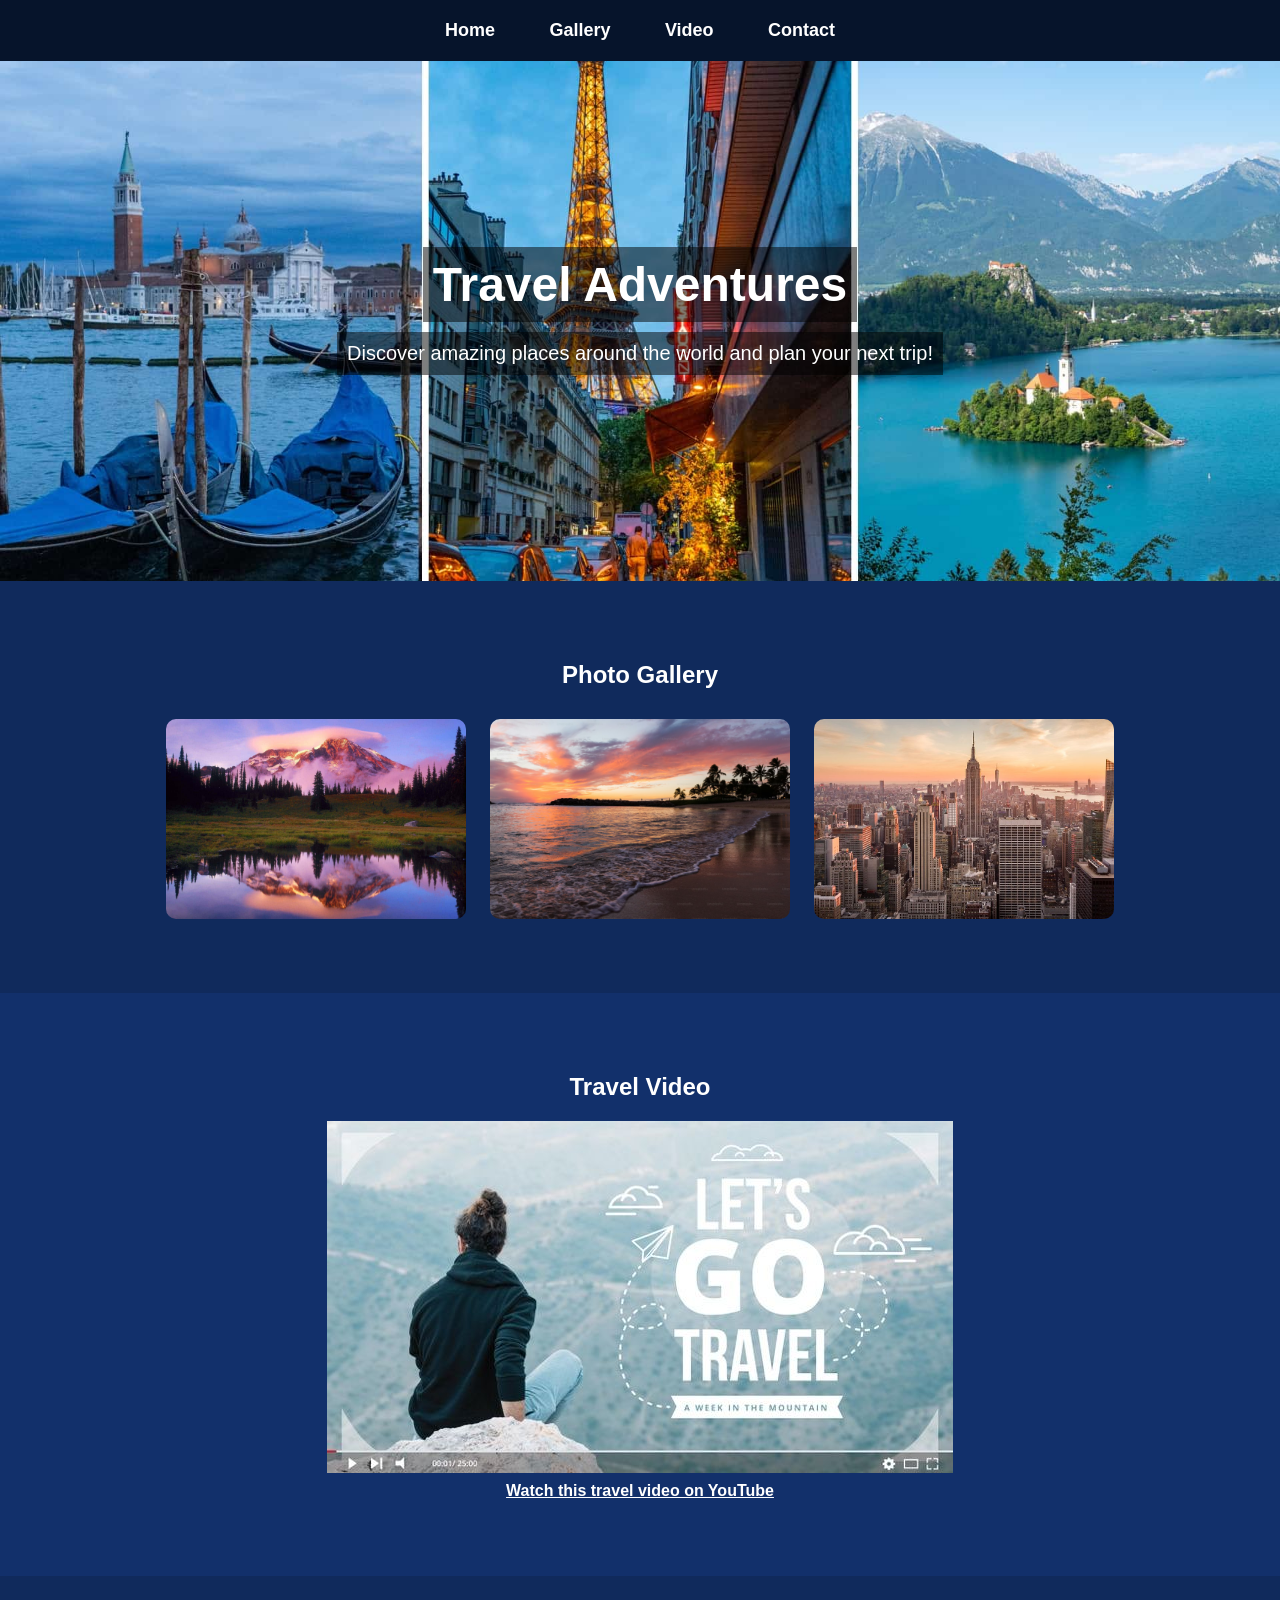
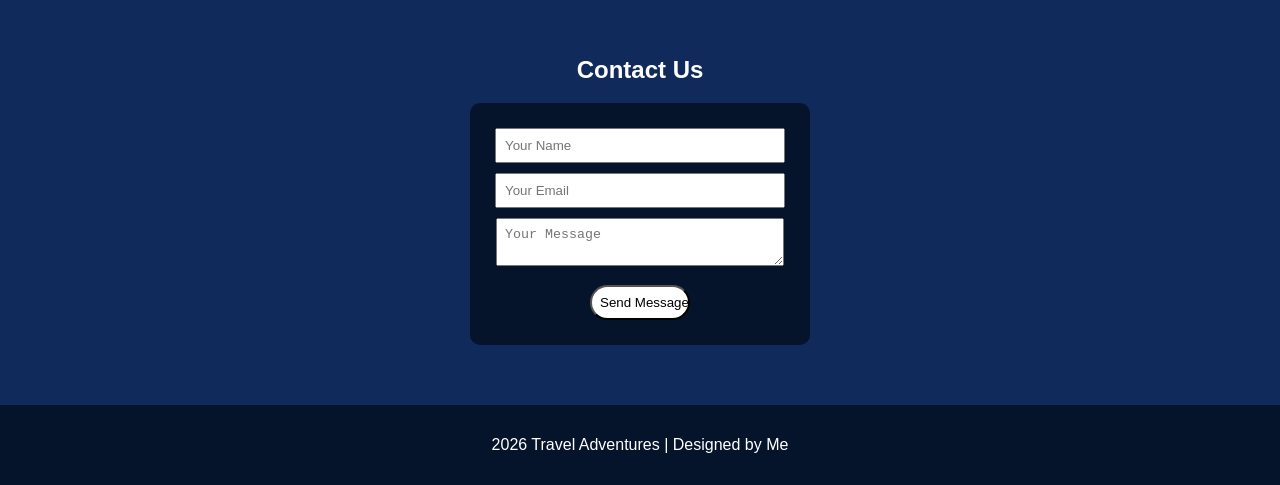
==== One-Page Website/one_page_website.html @ 2c7bdb13 "One-Page Website Assignment" ====
<!DOCTYPE html>
<html>
<head>
    <title>Travel Adventures</title>
<meta charset="UTF-8">
<meta name="viewport" content="width=device-width, initial-scale=1.0">
   
 <style>
         body {
            font-family: Arial, sans-serif;
            margin: 0;
            background-color: #0a1f44;
            color: white;
        }

       nav {
    background-color: #06142b;
    padding: 20px;
    text-align: center;
 position: sticky;
    top: 0;
    z-index: 1000;
}

     nav a {
    color: white;
    margin: 0 25px;
    text-decoration: none;
    font-weight: bold;
    font-size: 18px;
}

        nav a:hover {
            color: lightblue;
        }

        section {
            padding: 60px 20px;
            text-align: center;
        }

        
        #home {
    background-image: url("travel.jpg");
    background-size: cover;
    background-position: center;
    height: 400px;

    display: flex;
    flex-direction: column;
    justify-content: center;
    align-items: center;         
    text-align: center;
}


#home h1 {
    font-size: 48px;
    margin: 0;
}

#home p {
    font-size: 20px;
    margin-top: 10px;
}


#home h1, #home p {
    background-color: rgba(0,0,0,0.5);
    padding: 10px;
}

        #gallery {
            background-color: #102a5c;
        }

        #video {
            background-color: #12306b;
        }

        #contact {
            background-color: #102a5c;
        }

       #gallery img {
    width: 300px;
    height: 200px;
    object-fit: cover;
    margin: 10px;
    border-radius: 10px;
}
.video-thumbnail p {
    color: white;
    margin-top: 5px;
    font-weight: bold;
    font-size: 16px;
    text-decoration: underline;
}
        
        form {
            background-color: #06142b;
            padding: 20px;
            width: 300px;
            margin: auto;
            border-radius: 10px;
        }

        form input, textarea {
            width: 90%;
            padding: 8px;
            margin: 5px;
        }

form input[type="submit"] {
    width: 100px;
    padding: 8px;
    margin-top: 10px;
    cursor: pointer;
border-radius: 25px;
background-color: #FFFFFF;
}


        footer {
            background-color: #06142b;
            color: white;
            padding: 15px;
            text-align: center;
        }
    </style>
</head>

<body>

<!-- NAVIGATION -->
<nav>
    <a href="#home">Home</a>
    <a href="#gallery">Gallery</a>
    <a href="#video">Video</a>
    <a href="#contact">Contact</a>
</nav>

<!-- HOME SECTION -->
<section id="home">
    <h1>Travel Adventures</h1>
    <p>Discover amazing places around the world and plan your next trip!</p>
</section>

<!-- IMAGE SECTION -->
<section id="gallery">
    <h2>Photo Gallery</h2>
    <img src="mountain-view.jpg" alt="Mountain view" width="300">
    <img src="beach_sunset.avif" alt="Beach sunset" width="300">
    <img src="city_skyline.jpg" alt="City skyline" width="300">
</section>

<!-- VIDEO SECTION -->
<section id="video">
    <h2>Travel Video</h2>
   
   <a href="https://youtu.be/afKf6WAzfCo?si=sEXTitpAsOPJnnSW" class="video-thumbnail">
    <img src="travel_.jpg" alt="Travel video thumbnail">
    <p>Watch this travel video on YouTube</p>
</a>
</section>


<!-- CONTACT FORM -->
<section id="contact">
    <h2>Contact Us</h2>
    <form>
        <input type="text" placeholder="Your Name"><br>
        <input type="email" placeholder="Your Email"><br>
        <textarea placeholder="Your Message"></textarea><br>
        <input type="submit" value="Send Message">
    </form>
</section>

<!-- FOOTER -->
<footer>
    <p>2026 Travel Adventures | Designed by Me</p>
</footer>

</body>
</html>
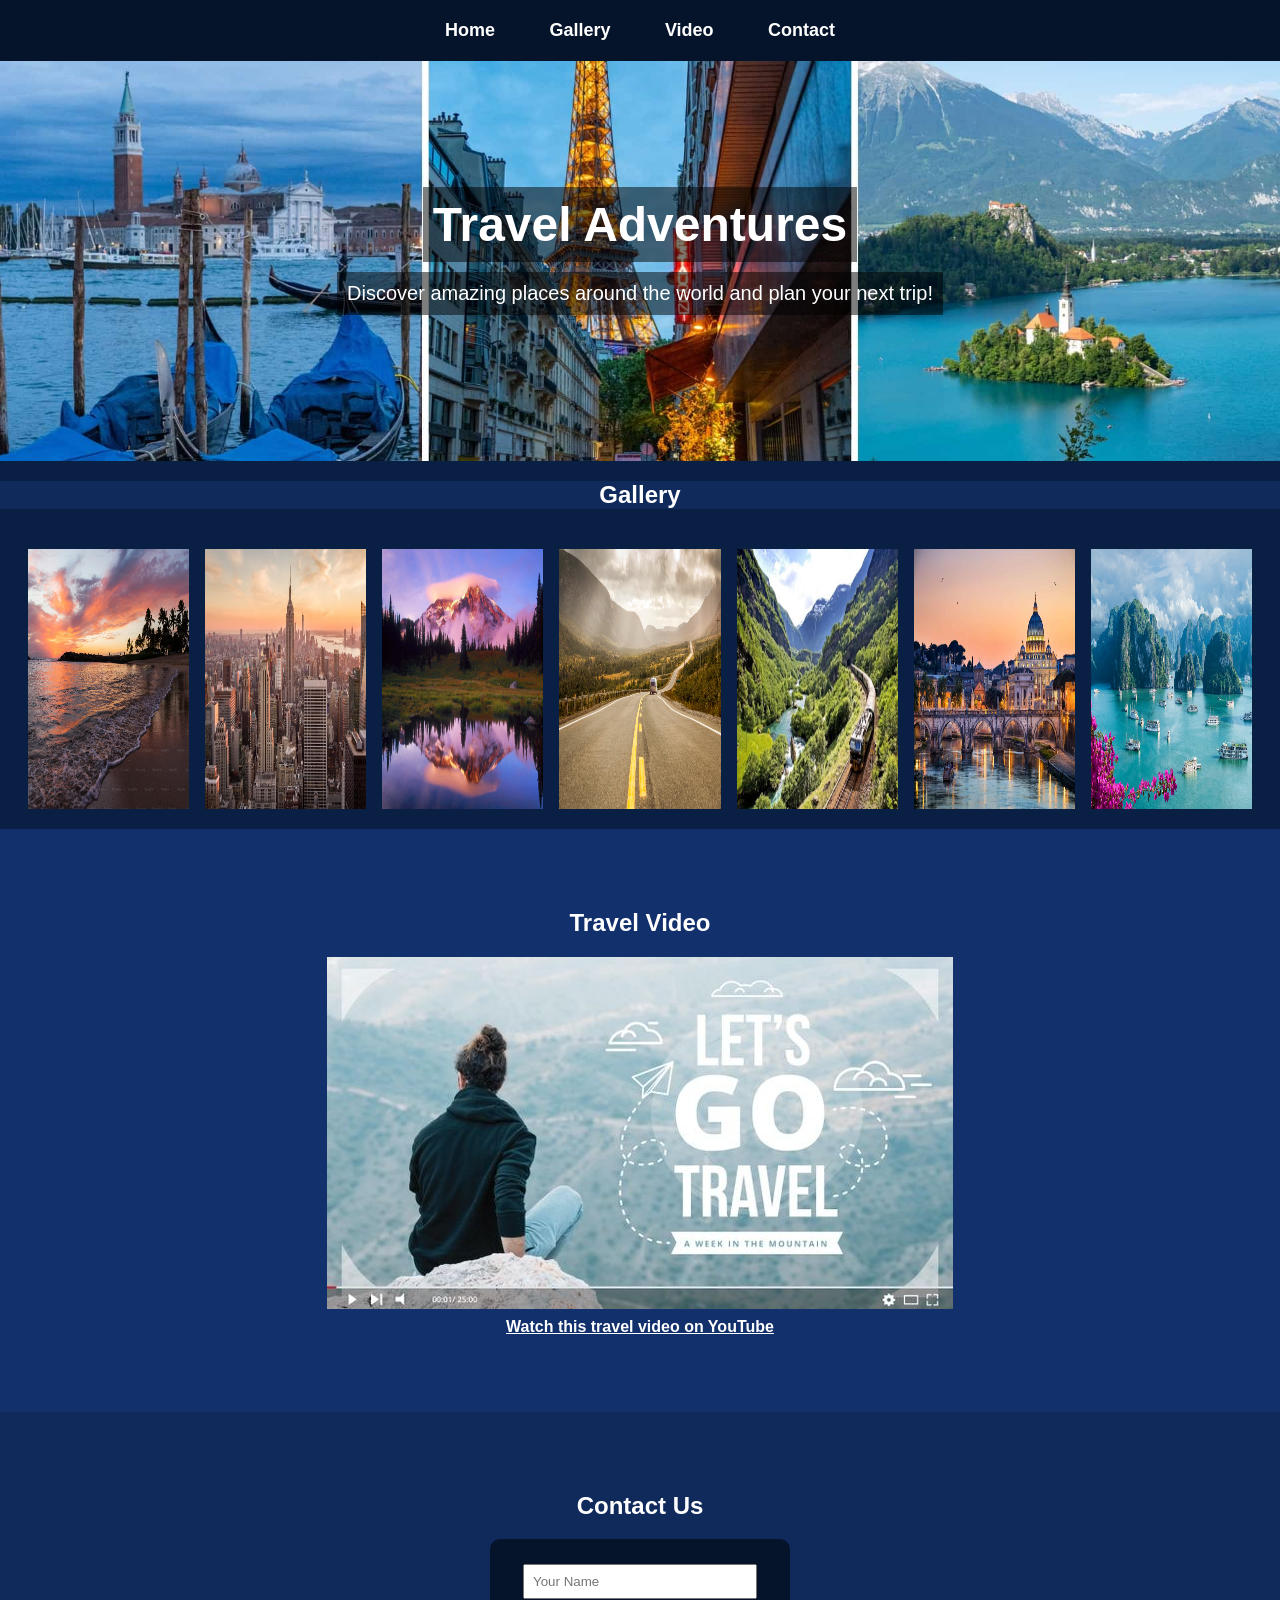
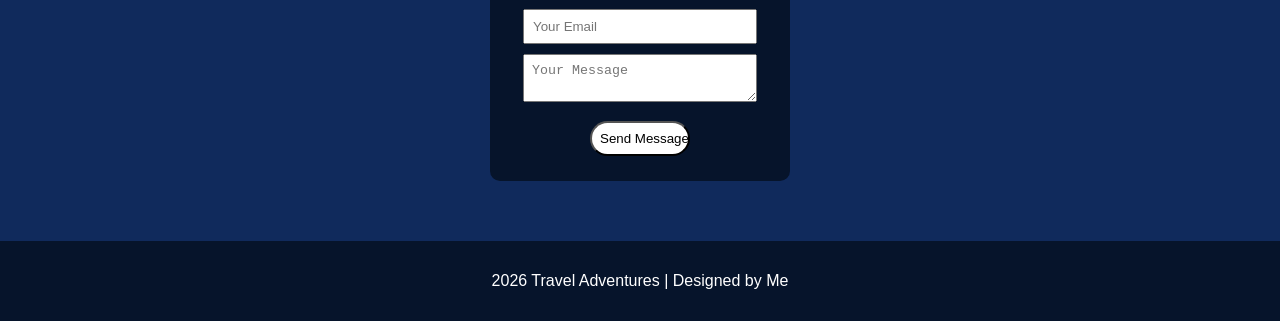
==== commit 6a9fb993: "Lightbox" ====
--- a/One-Page Website/one_page_website.html
+++ b/One-Page Website/one_page_website.html
@@ -4,129 +4,9 @@
     <title>Travel Adventures</title>
 <meta charset="UTF-8">
 <meta name="viewport" content="width=device-width, initial-scale=1.0">
-   
+   <link rel="stylesheet" href="one_page_website.css">
  <style>
-         body {
-            font-family: Arial, sans-serif;
-            margin: 0;
-            background-color: #0a1f44;
-            color: white;
-        }
-
-       nav {
-    background-color: #06142b;
-    padding: 20px;
-    text-align: center;
- position: sticky;
-    top: 0;
-    z-index: 1000;
-}
-
-     nav a {
-    color: white;
-    margin: 0 25px;
-    text-decoration: none;
-    font-weight: bold;
-    font-size: 18px;
-}
-
-        nav a:hover {
-            color: lightblue;
-        }
-
-        section {
-            padding: 60px 20px;
-            text-align: center;
-        }
-
         
-        #home {
-    background-image: url("travel.jpg");
-    background-size: cover;
-    background-position: center;
-    height: 400px;
-
-    display: flex;
-    flex-direction: column;
-    justify-content: center;
-    align-items: center;         
-    text-align: center;
-}
-
-
-#home h1 {
-    font-size: 48px;
-    margin: 0;
-}
-
-#home p {
-    font-size: 20px;
-    margin-top: 10px;
-}
-
-
-#home h1, #home p {
-    background-color: rgba(0,0,0,0.5);
-    padding: 10px;
-}
-
-        #gallery {
-            background-color: #102a5c;
-        }
-
-        #video {
-            background-color: #12306b;
-        }
-
-        #contact {
-            background-color: #102a5c;
-        }
-
-       #gallery img {
-    width: 300px;
-    height: 200px;
-    object-fit: cover;
-    margin: 10px;
-    border-radius: 10px;
-}
-.video-thumbnail p {
-    color: white;
-    margin-top: 5px;
-    font-weight: bold;
-    font-size: 16px;
-    text-decoration: underline;
-}
-        
-        form {
-            background-color: #06142b;
-            padding: 20px;
-            width: 300px;
-            margin: auto;
-            border-radius: 10px;
-        }
-
-        form input, textarea {
-            width: 90%;
-            padding: 8px;
-            margin: 5px;
-        }
-
-form input[type="submit"] {
-    width: 100px;
-    padding: 8px;
-    margin-top: 10px;
-    cursor: pointer;
-border-radius: 25px;
-background-color: #FFFFFF;
-}
-
-
-        footer {
-            background-color: #06142b;
-            color: white;
-            padding: 15px;
-            text-align: center;
-        }
     </style>
 </head>
 
@@ -146,20 +26,121 @@
     <p>Discover amazing places around the world and plan your next trip!</p>
 </section>
 
-<!-- IMAGE SECTION -->
-<section id="gallery">
-    <h2>Photo Gallery</h2>
-    <img src="mountain-view.jpg" alt="Mountain view" width="300">
-    <img src="beach_sunset.avif" alt="Beach sunset" width="300">
-    <img src="city_skyline.jpg" alt="City skyline" width="300">
-</section>
+<h2 style="text-align:center" id="gallery">Gallery</h2>
+<!-- Gallery -->
+<div class="row">
+  <div class="column">
+    <img src="images/beach_sunset.avif" style="width:100%" onclick="openModal();currentSlide(1)" class="hover-shadow">
+  </div>
+  <div class="column">
+    <img src="images/city_skyline.jpg" style="width:100%" onclick="openModal();currentSlide(2)" class="hover-shadow">
+  </div>
+  <div class="column">
+    <img src="images/mountain-view.jpg" style="width:100%" onclick="openModal();currentSlide(3)" class="hover-shadow">
+  </div>
+  <div class="column">
+    <img src="images/national.avif" style="width:100%" onclick="openModal();currentSlide(4)" class="hover-shadow">
+  </div>
+  <div class="column">
+    <img src="images/train.avif" style="width:100%" onclick="openModal();currentSlide(4)" class="hover-shadow">
+  </div>
+  <div class="column">
+    <img src="images/city.jpg" style="width:100%" onclick="openModal();currentSlide(4)" class="hover-shadow">
+  </div>
+  <div class="column">
+    <img src="images/travel-destinations.jpeg" style="width:100%" onclick="openModal();currentSlide(4)" class="hover-shadow">
+  </div>
+</div>
+
+
+<!-- Modal / Lightbox -->
+<div id="myModal" class="modal">
+
+  <span class="close cursor" onclick="closeModal()">&times;</span>
+
+  <div class="modal-content">
+
+    <!-- Slides -->
+    <div class="mySlides">
+      <div class="numbertext">1 / 7</div>
+      <img src="images/beach_sunset.avif" style="width:100%">
+    </div>
+
+    <div class="mySlides">
+      <div class="numbertext">2 / 7</div>
+      <img src="images/city_skyline.jpg" style="width:100%">
+    </div>
+
+    <div class="mySlides">
+      <div class="numbertext">3 / 7</div>
+      <img src="images/mountain-view.jpg" style="width:100%">
+    </div>
+
+    <div class="mySlides">
+      <div class="numbertext">4 / 7</div>
+      <img src="images/national.avif" style="width:100%">
+    </div>
+    <div class="mySlides">
+      <div class="numbertext">5 / 7</div>
+      <img src="images/train.avif" style="width:100%">
+    </div>
+    <div class="mySlides">
+      <div class="numbertext">6 / 7</div>
+      <img src="images/city.jpg" style="width:100%">
+    </div>
+    <div class="mySlides">
+      <div class="numbertext">7 / 7</div>
+      <img src="images/travel-destinations.jpeg" style="width:100%">
+    </div>
+
+    <!-- Next/Prev -->
+    <a class="prev" onclick="plusSlides(-1)">&#10094;</a>
+    <a class="next" onclick="plusSlides(1)">&#10095;</a>
+
+    <!-- Caption -->
+    <div class="caption-container">
+      <p id="caption"></p>
+    </div>
+
+
+
+    <!-- Thumbnails -->
+<div class="column-container">
+      <div class="column">
+        <img class="demo cursor" src="images/beach_sunset.avif" onclick="currentSlide(1)" alt="Beach">
+      </div>
+
+      <div class="column">
+        <img class="demo cursor" src="images/city_skyline.jpg" onclick="currentSlide(2)" alt="City">
+      </div>
+
+      <div class="column">
+        <img class="demo cursor" src="images/mountain-view.jpg" onclick="currentSlide(3)" alt="Mountains">
+      </div>
+
+      <div class="column">
+        <img class="demo cursor" src="images/national.avif" onclick="currentSlide(4)" alt="Road">
+      </div>
+      <div class="column">
+        <img class="demo cursor" src="images/train.avif" onclick="currentSlide(5)" alt="Train">
+      </div>
+      <div class="column">
+        <img class="demo cursor" src="images/city.jpg" onclick="currentSlide(6)" alt="City">
+      </div>
+      <div class="column">
+        <img class="demo cursor" src="images/travel-destinations.jpeg" onclick="currentSlide(7)" alt="Ocean">
+      </div>
+</div>
+  </div>
+</div>
+
 
 <!-- VIDEO SECTION -->
 <section id="video">
     <h2>Travel Video</h2>
    
    <a href="https://youtu.be/afKf6WAzfCo?si=sEXTitpAsOPJnnSW" class="video-thumbnail">
-    <img src="travel_.jpg" alt="Travel video thumbnail">
+    <img src="./images/travel_.jpg" alt="Travel video thumbnail">
     <p>Watch this travel video on YouTube</p>
 </a>
 </section>
@@ -181,5 +162,6 @@
     <p>2026 Travel Adventures | Designed by Me</p>
 </footer>
 
+<script src="./JS/one_page_website.js"></script>
 </body>
 </html>
--- a/One-Page Website/one_page_website.css
+++ b/One-Page Website/one_page_website.css
@@ -0,0 +1,274 @@
+ body {
+            font-family: Arial, sans-serif;
+            margin: 0;
+            background-color: #0a1f44;
+            color: white;
+        }
+
+       nav {
+    background-color: #06142b;
+    padding: 20px;
+    text-align: center;
+ position: sticky;
+    top: 0;
+    z-index: 1000;
+}
+
+     nav a {
+    color: white;
+    margin: 0 25px;
+    text-decoration: none;
+    font-weight: bold;
+    font-size: 18px;
+}
+
+        nav a:hover {
+            color: lightblue;
+        }
+
+        section {
+            padding: 60px 20px;
+            text-align: center;
+        }
+
+        
+        #home {
+    background-image: url("./images/travel.jpg");
+    background-size: cover;
+    background-position: center;
+    height: 400px;
+
+    display: flex;
+    flex-direction: column;
+    justify-content: center;
+    align-items: center;         
+    text-align: center;
+}
+
+
+#home h1 {
+    font-size: 48px;
+    margin: 0;
+}
+
+#home p {
+    font-size: 20px;
+    margin-top: 10px;
+}
+
+
+#home h1, #home p {
+    background-color: rgba(0,0,0,0.5);
+    padding: 10px;
+}
+
+        #gallery {
+            background-color: #102a5c;
+        }
+
+        #video {
+            background-color: #12306b;
+        }
+
+        #contact {
+            background-color: #102a5c;
+        }
+
+       #gallery img {
+    width: 300px;
+    height: 200px;
+    object-fit: cover;
+    margin: 10px;
+    border-radius: 10px;
+}
+.video-thumbnail p {
+    color: white;
+    margin-top: 5px;
+    font-weight: bold;
+    font-size: 16px;
+    text-decoration: underline;
+}
+
+.video img {
+    max-width: 600px;
+  max-height: 800px;
+}
+        
+        form {
+            background-color: #06142b;
+            padding: 20px;
+            width: 300px;
+            margin: auto;
+            border-radius: 10px;
+        }
+
+        form input, textarea {
+            width: 90%;
+            padding: 8px;
+            margin: 5px;
+        }
+
+form input[type="submit"] {
+    width: 100px;
+    padding: 8px;
+    margin-top: 10px;
+    cursor: pointer;
+border-radius: 25px;
+background-color: #FFFFFF;
+}
+
+
+        footer {
+            background-color: #06142b;
+            color: white;
+            padding: 15px;
+            text-align: center;
+        }
+
+
+/* ===== MAIN GALLERY ===== */
+
+* {
+  box-sizing: border-box;
+}
+.row > .column {
+  padding: 0 8px;
+}
+
+.row {
+    display: flex;
+    flex-direction: row;
+     justify-content: center;
+    align-items: center;         
+    text-align: center;
+    padding: 20px;
+}
+
+.row:after {
+  content: "";
+  display: table;
+  clear: both;
+}
+
+.column {
+  float: left;
+  width: 40%;
+}
+
+.row img {
+    height: 260px;
+}
+
+/* Hover effect */
+.hover-shadow:hover {
+  box-shadow: 0 4px 8px rgba(0,0,0,0.2);
+}
+
+/* ===== MODAL ===== */
+.modal {
+  display: none;
+  position: fixed;
+  z-index: 9999;
+  left: 0;
+  top: 0;
+  width: 100%;
+  height: 100%;
+  background: black;
+  overflow: auto;
+}
+
+/* Close button */
+.close {
+  position: absolute;
+  top: 10px;
+  right: 25px;
+  color: white;
+  font-size: 40px;
+  cursor: pointer;
+  z-index: 10000;
+}
+
+/* Modal content */
+.modal-content {
+  max-width: 1000px;
+  margin: auto;
+  padding: 20px;
+}
+
+/* ===== SLIDES ===== */
+.mySlides {
+  display: none;
+  text-align: center;
+}
+
+.mySlides img {
+  max-width: 100%;
+  max-height: 80vh;
+  object-fit: contain;
+}
+
+/* Prev / Next */
+.prev, .next {
+  cursor: pointer;
+  position: absolute;
+  top: 45%;
+  color: white;
+  font-size: 30px;
+  padding: 10px;
+}
+
+.prev { left: 10px; }
+.next { right: 10px; }
+
+/* Caption */
+.caption-container {
+  text-align: center;
+  color: white;
+  margin-top: 10px;
+}
+
+/* ===== THUMBNAILS ===== */
+
+
+.column img {
+  margin-bottom: -4px;
+  max-width: 300px;
+  max-height: 300px;
+}
+
+.column-container {
+    width: 700px;
+    height: 100px;
+    display: flex;
+   flex-direction: row;
+    justify-content: center;
+    align-items: center;         
+    text-align: center;
+ margin: 50px auto;
+}
+
+.column-container img {
+width: 150px;
+height: 150px;
+}
+
+.demo {
+  opacity: 0.6;
+}
+
+.active,
+.demo:hover {
+  opacity: 1;
+}
+
+img.hover-shadow {
+  transition: 0.3s;
+}
+
+.hover-shadow:hover {
+  box-shadow: 0 4px 8px 0 rgba(0, 0, 0, 0.2), 0 6px 20px 0 rgba(0, 0, 0, 0.19);
+}
+
+.numbertext {
+  padding-bottom: 20px;
+}
